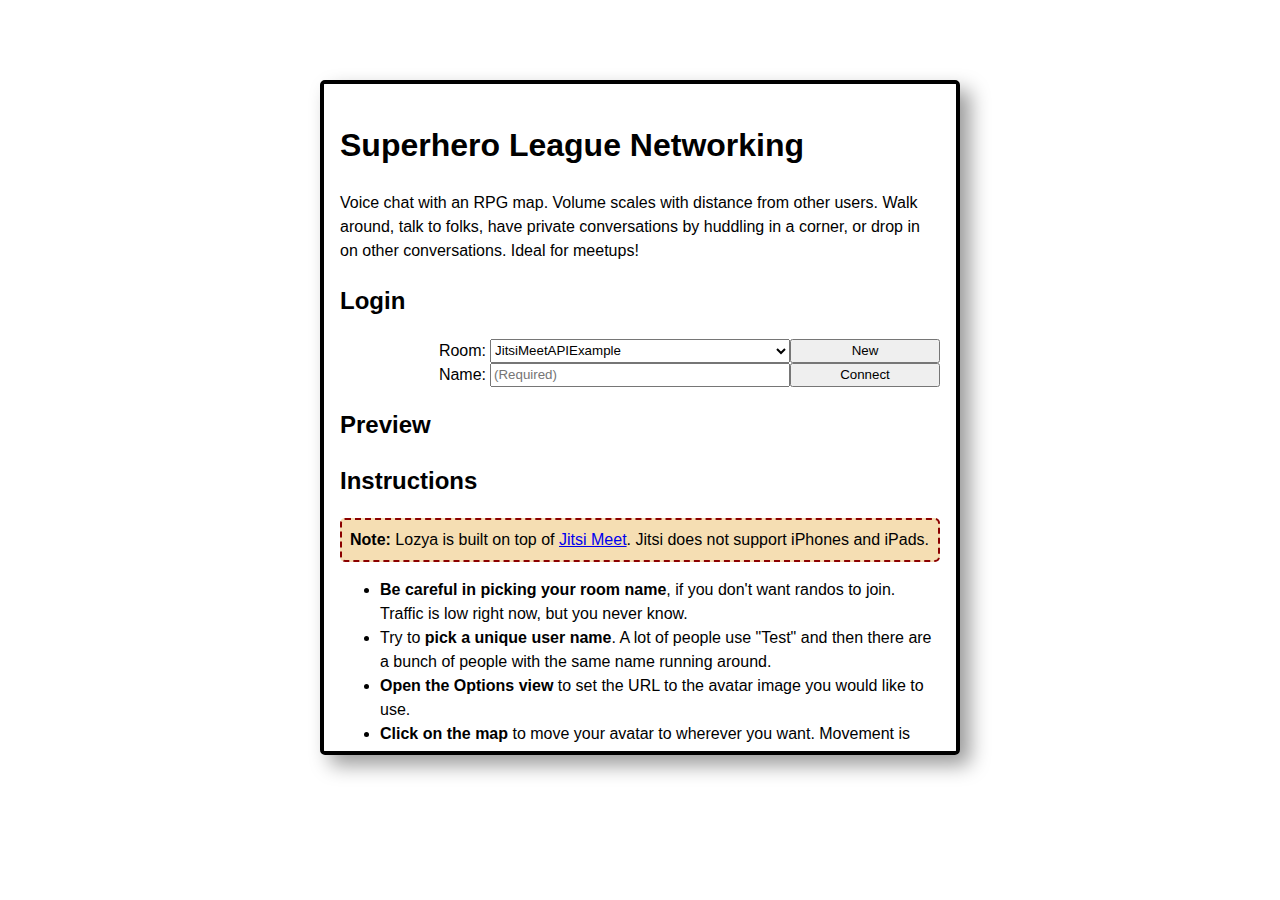
==== index.html @ 26c03220 "Change server to demoApi" ====
﻿<!DOCTYPE html>
<html lang="en-us">

<head>
    <meta charset="utf-8">
    <title>Lozya: telebazar</title>
    <meta name="viewport" content="width=device-width, shrink-to-fit=0, initial-scale=1, maximum-scale=1, minimum-scale=1, user-scalable=no">
    <meta name="keywords" content="peer-to-peer, networking, Web applications, WebRTC">
    <meta name="msapplication-TileColor" content="#253858">
    <meta name="msapplication-TileImage" content="/icons/ms-icon-144x144.png">
    <meta name="theme-color" content="#253858">
    <link rel="apple-touch-icon" sizes="57x57" href="/icons/apple-icon-57x57.png">
    <link rel="apple-touch-icon" sizes="60x60" href="/icons/apple-icon-60x60.png">
    <link rel="apple-touch-icon" sizes="72x72" href="/icons/apple-icon-72x72.png">
    <link rel="apple-touch-icon" sizes="76x76" href="/icons/apple-icon-76x76.png">
    <link rel="apple-touch-icon" sizes="114x114" href="/icons/apple-icon-114x114.png">
    <link rel="apple-touch-icon" sizes="120x120" href="/icons/apple-icon-120x120.png">
    <link rel="apple-touch-icon" sizes="144x144" href="/icons/apple-icon-144x144.png">
    <link rel="apple-touch-icon" sizes="152x152" href="/icons/apple-icon-152x152.png">
    <link rel="apple-touch-icon" sizes="180x180" href="/icons/apple-icon-180x180.png">
    <link rel="icon" type="image/png" sizes="192x192" href="/icons/android-icon-192x192.png">
    <link rel="icon" type="image/png" sizes="32x32" href="/icons/favicon-32x32.png">
    <link rel="icon" type="image/png" sizes="96x96" href="/icons/favicon-96x96.png">
    <link rel="icon" type="image/png" sizes="16x16" href="/icons/favicon-16x16.png">
    <link rel="manifest" href="/manifest.json">
    <script src="https://league.superhero.com/external_api.js"></script>

    <script id="lozya-settings">
        const JITSI_HOST = "league.superhero.com",
            MOVE_REPEAT = 0.125,
            MOVE_TRANSITION_TIME = 0.5;

        // TODO: These need to be user-configurable settings
        let AUDIO_DISTANCE_MIN = 2,
            AUDIO_DISTANCE_MAX = 10;
    </script>
    <link type="text/css" rel="stylesheet" href="stylesheets/general.css" />
    <link type="text/css" rel="stylesheet" href="stylesheets/icons.css" />
    <link type="text/css" rel="stylesheet" href="stylesheets/gui.css" />
</head>

<body>
    <section id="appView">
        <div id="toolbar">
            <button type="button" id="muteAudio" accesskey="a">Mute audio</button>
            <span>
                <button type="button" id="emote" title="Emote">Emote (E) (@)</button>
                <button type="button" id="selectEmoji" title="Select Emoji">🔻</button>
            </span>

            <span>
                <label for="zoom">Zoom:</label>
                <input type="number" id="zoom" title="Change map zoom" value="1" min="0.1" max="8" step="0.1" style="width:4em" />
            </span>

            <button type="button" id="showOptions" title="Show/hide options" accesskey="o">Show options (ALT+O)</button>
            <button type="button" id="showGame" title="Show/hide game for access to Jitsi Meet options" accesskey="g">Show meeting UI (ALT+G)</button>
            <button type="button" id="tweet" title="Share your current room to twitter">
                <span style="margin:auto">Share room</span>
                <img src="https://cdn2.iconfinder.com/data/icons/minimalism/512/twitter.png" style="height:1.5em" />
            </button>
        </div>
        <div id="jitsi"></div>
        <canvas id="frontBuffer"></canvas>
    </section>

    <section id="guiView">

        <div id="emoji" style="display:none">
            <h1 style="grid-row: 1; grid-column: 1/4">Emoji</h1>

            <div class="content" style="grid-row: 2; grid-column: 1/4">
                <h2>Recent</h2>
                <p class="recent">(None)</p>
            </div>

            <span class="preview" style="grid-row: 3; grid-column: 1"></span>
            <button type="button" class="confirm" style="grid-row: 3; grid-column: 2">OK</button>
            <button type="button" class="cancel" style="grid-row: 3; grid-column: 3">Cancel</button>
        </div>

        <div id="options" style="display:none">
            <h1 style="grid-row:1; grid-column:1/4">Options</h1>

            <div style="grid-row:2; grid-column:1/4;overflow-y:scroll;">
                <h2>Avatar</h2>
                <p>
                    <div>
                        <label for="avatarURL">Avatar URL:</label>
                        <input type="text" id="avatarURL" placeholder="(https://example.com/me.png)" />
                    </div>
                    or
                    <div>
                        <label>Avatar Emoji:</label>
                        <span id="avatarEmoji">👤</span>
                        <button type="button" id="selectAvatarEmoji">Select</button>
                    </div>
                </p>

                <h2>Video</h2>
                <p>
                    <button type="button" id="muteVideo" accesskey="v">Enable video</button>
                </p>

                <h2><label for="fontSize">Font size</label></h2>
                <p>
                    <input type="number" id="fontSize" value="10" min="5" max="32" style="width:3em" />
                </p>

                <h2>Hearing range</h2>
                <p>
                    <label for="drawHearing">Draw:</label>
                    <input type="checkbox" id="drawHearing" />
                </p>

                <p>
                    <label for="minAudio">Min:</label>
                    <input type="number" id="minAudio" value="2" min="0" max="100" style="width:3em" />
                </p>

                <p>
                    <label for="maxAudio">Max:</label>
                    <input type="number" id="maxAudio" value="10" min="0" max="100" style="width:3em" />
                </p>
            </div>

            <button type="button" class="confirm" style="grid-row:3; grid-column:3">OK</button>
        </div>

        <div id="login">
            <h1>
                Superhero League Networking
            </h1>

            <p>Voice chat with an RPG map. Volume scales with distance from other users. Walk around, talk to folks, have private conversations by huddling in a corner, or drop in on other conversations. Ideal for meetups!</p>
            <h2>Login</h2>
            <form autocomplete="on" style="
display: grid;
grid-template-columns: 2fr 4fr 2fr;
grid-template-rows: auto;">
                <label for="room" style="
    grid-column: 1;
    grid-row: 1">
                    Room:
                </label>
                <select id="existingRooms" style="
    grid-column: 2;
    grid-row: 1">
                    <option value="JitsiMeetAPIExample">JitsiMeetAPIExample</option>
                </select>
                <input type="hidden" id="roomName" autocomplete="off" placeholder="(Required)" style="
    grid-column: 2;
    grid-row: 1;
    display: none" />
                <button type="button" id="createNewRoom" title="Create a new, temporary room" style="
    grid-column: 3">
                    New
                </button>


                <label for="user" style="
    grid-column: 1;
    grid-row: 2">
                    Name:
                </label>
                <input type="text" id="userName" placeholder="(Required)" name="userName" style="
    grid-column: 2;
    grid-row: 2" />

                <button type="button" id="connect" disabled style="
    grid-column: 3;
    grid-row: 2">
                    Loading...
                </button>
            </form>
            <h2>Preview</h2>
            <h2>Instructions</h2>
            <aside style="border:dashed 2px darkred;background-color:wheat;border-radius:5px;padding:0.5em"><strong>Note:</strong> Lozya is built on top of <a href="https://jitsi.org">Jitsi Meet</a>. Jitsi does not support iPhones and iPads.</aside>
            <ul>
                <li><strong>Be careful in picking your room name</strong>, if you don't want randos to join. Traffic is low right now, but you never know.</li>
                <li>Try to <strong>pick a unique user name</strong>. A lot of people use "Test" and then there are a bunch of people with the same name running around.</li>
                <li><strong>Open the Options view</strong> to set the URL to the avatar image you would like to use.</li>
                <li><strong>Click on the map</strong> to move your avatar to wherever you want. Movement is instantaneous, with a smooth animation over the transition. Your avatar will stop at walls.</li>
                <li>Or, <strong>use the arrow keys</strong> on your keyboard to move.</li>
                <li><strong>Click on yourself</strong> to open a list of Emoji. Select an Emoji to float it out into the map.</li>
                <li><strong>Hit the E key</strong> to re-emote with your last selected Emoji.</li>
                <li>You can <strong>roll your mouse wheel</strong> or <strong>pinch your touchscreen</strong> to zoom in and out of the map view. This is useful for groups of people standing close to each other to see the detail in their Avatar.</li>
                <li>Either <strong>Hide the game view</strong> or <strong>Separate the game and meeting views</strong> to be able to access the Jitsi Meet interface. Lozya captures all of the mouse clicks to enable moving.</li>
            </ul>
            <h2>Made by</h2>
            <p>
                <a href="https://www.seanmcbeth.com" target="_blank" rel="noopener">
                    <span class="icon icon-shrink" title="Sean T. McBeth" />
                </a>
                Sean T. McBeth
            </p>
            <p>
                <a href="https://twitter.com/Sean_McBeth" target="_blank" rel="noopener">
                    <span class="icon icon-twitter" title="Follow @Sean_McBeth on Twitter" />
                </a>
                Follow @Sean_McBeth on Twitter
            </p>
        </div>

    </section>

    <script type="module">
        const pageFileName = document.location.pathname.substring(1) || "index.html",
            pageName = pageFileName.match(/(\w+)\.html/)[1],
            scriptFile = `./scripts/${pageName}.js`;

        import(scriptFile);
    </script>
    <script src="./main.js"></script>
</body>

</html>
---- stylesheets/general.css ----
﻿* {
    box-sizing: border-box;
}

html,
body {
    position: fixed;
    margin: 0;
    padding: 0;
    border: 0;
    width: 100%;
    height: 100%;
}

body {
    font-family: -apple-system, '.SFNSText-Regular', 'San Francisco', 'Roboto', 'Segoe UI', 'Helvetica Neue', 'Lucida Grande', sans-serif;
    font-size: 12pt;
    line-height: 1.5;
}

.accessibility-text {
    display: none;
}

h1 {
    font-size: 2em;
    text-transform: capitalize;
}

h2 {
    font-size: 1.5em;
}
---- stylesheets/icons.css ----
﻿.icon {
    display: inline-block;
    background-image: url("../icons.png");
    background-repeat: no-repeat;
    background-size: 100%;
    width: 25px;
    height: 25px;
    margin-left: 7px;
    vertical-align: middle;
}

    .icon:hover {
        margin: -1px 1px 1px 6px;
        box-shadow: 1px 1px 7px #000;
    }

.icon-linkedin {
    background-position: 0 -75px;
}

.icon-twitter {
    background-position: 0 -100px;
}

.icon-github {
    background-position: 0 -125px;
}

.icon-email {
    background-position: 0 -150px;
}

.icon-calendar {
    background-position: 0px -175px;
}

.icon-telephone {
    background-position: 0px -200px;
}

.icon-resume {
    background-position: 0px -225px;
}

.icon-shrink {
    background-position: 0px -250px;
}

.icon-expand {
    background-position: 0px -275px;
}
---- stylesheets/gui.css ----
﻿body > section, #frontBuffer, #jitsi {
    position: absolute;
    display: block;
    top: 0;
    left: 0;
    width: 100%;
    height: 100%;
    padding: 0;
    margin: 0;
    overflow: hidden;
}

#frontBuffer {
    touch-action: none;
}

body > section {
    pointer-events: none;
}

    body > section > * {
        pointer-events: initial;
    }

#guiView > div {
    width: 50%;
    max-width: 900px;
    max-height: 75%;
    background-color: white;
    padding: 1em 1em 3em 1em;
    margin: 5em auto auto auto;
    border-radius: 5px;
    border: solid 4px black;
    box-shadow: rgba(0, 0, 0, .4) 10px 10px 20px;
    overflow-y: scroll;
}

@media(max-width: 899px) {
    #guiView > div {
        width: 100%;
        height: 100%;
        max-height: initial;
        border: none;
        border-radius: 0;
        margin: auto;
    }
}

#toolbar {
    background-color: #bbb;
    padding: 4px;
    display: flex;
    flex-direction: row;
    flex-wrap: wrap;
}

    #toolbar > * {
        display: inline-flex;
        margin: 0 0.5em 0 0;
    }

#loginView form > * {
    margin: .25em;
    padding: .25em;
}

label {
    text-align: right;
    margin-right: 0.25em;
}

#emoji, #options {
    display: grid;
    grid-template-rows: auto 1fr auto;
    overflow-y: hidden !important;
}

#emoji {
    grid-template-columns: 5fr 1fr 1fr;
}

    #emoji > .content {
        overflow-y: scroll;
    }

        #emoji > .content button {
            font-size: 200%;
            border: none;
            background-color: transparent;
        }

#options {
    grid-template-columns: 5fr 1fr 1fr;
}
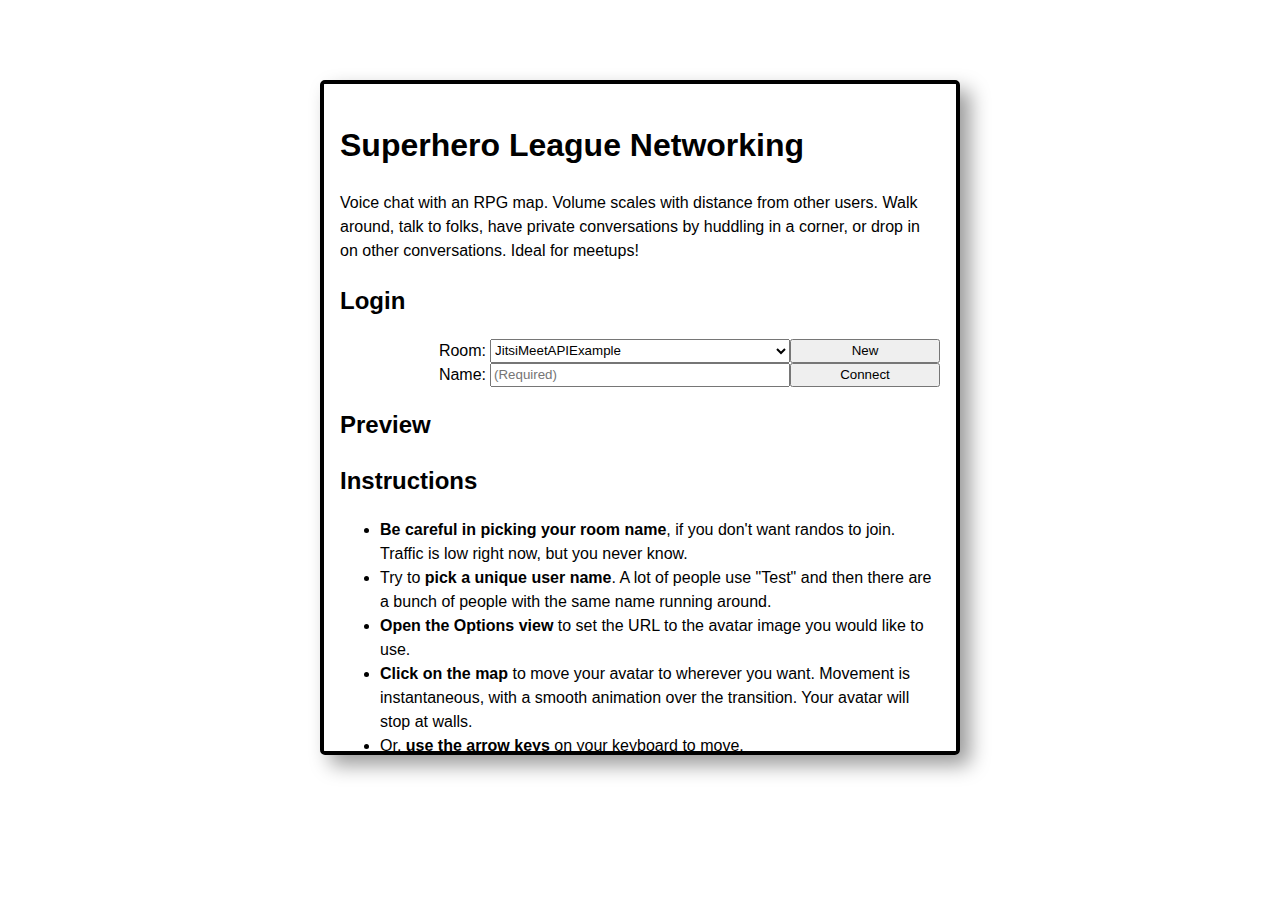
==== commit 73ddc84a: "Hide Room" ====
--- a/index.html
+++ b/index.html
@@ -3,7 +3,7 @@
 
 <head>
     <meta charset="utf-8">
-    <title>Lozya: telebazar</title>
+    <title>Superhero League Networking</title>
     <meta name="viewport" content="width=device-width, shrink-to-fit=0, initial-scale=1, maximum-scale=1, minimum-scale=1, user-scalable=no">
     <meta name="keywords" content="peer-to-peer, networking, Web applications, WebRTC">
     <meta name="msapplication-TileColor" content="#253858">
@@ -23,7 +23,7 @@
     <link rel="icon" type="image/png" sizes="96x96" href="/icons/favicon-96x96.png">
     <link rel="icon" type="image/png" sizes="16x16" href="/icons/favicon-16x16.png">
     <link rel="manifest" href="/manifest.json">
-    <script src="https://league.superhero.com/external_api.js"></script>
+    <script src="scripts/jitsi-meet-external-api.js"></script>
 
     <script id="lozya-settings">
         const JITSI_HOST = "league.superhero.com",
@@ -151,7 +151,7 @@
                 <input type="hidden" id="roomName" autocomplete="off" placeholder="(Required)" style="
     grid-column: 2;
     grid-row: 1;
-    display: none" />
+    display: none" value="JitsiMeetAPIExample" />
                 <button type="button" id="createNewRoom" title="Create a new, temporary room" style="
     grid-column: 3">
                     New
@@ -175,7 +175,6 @@
             </form>
             <h2>Preview</h2>
             <h2>Instructions</h2>
-            <aside style="border:dashed 2px darkred;background-color:wheat;border-radius:5px;padding:0.5em"><strong>Note:</strong> Lozya is built on top of <a href="https://jitsi.org">Jitsi Meet</a>. Jitsi does not support iPhones and iPads.</aside>
             <ul>
                 <li><strong>Be careful in picking your room name</strong>, if you don't want randos to join. Traffic is low right now, but you never know.</li>
                 <li>Try to <strong>pick a unique user name</strong>. A lot of people use "Test" and then there are a bunch of people with the same name running around.</li>
@@ -205,11 +204,7 @@
     </section>
 
     <script type="module">
-        const pageFileName = document.location.pathname.substring(1) || "index.html",
-            pageName = pageFileName.match(/(\w+)\.html/)[1],
-            scriptFile = `./scripts/${pageName}.js`;
-
-        import(scriptFile);
+        import('./scripts/index.js');
     </script>
     <script src="./main.js"></script>
 </body>
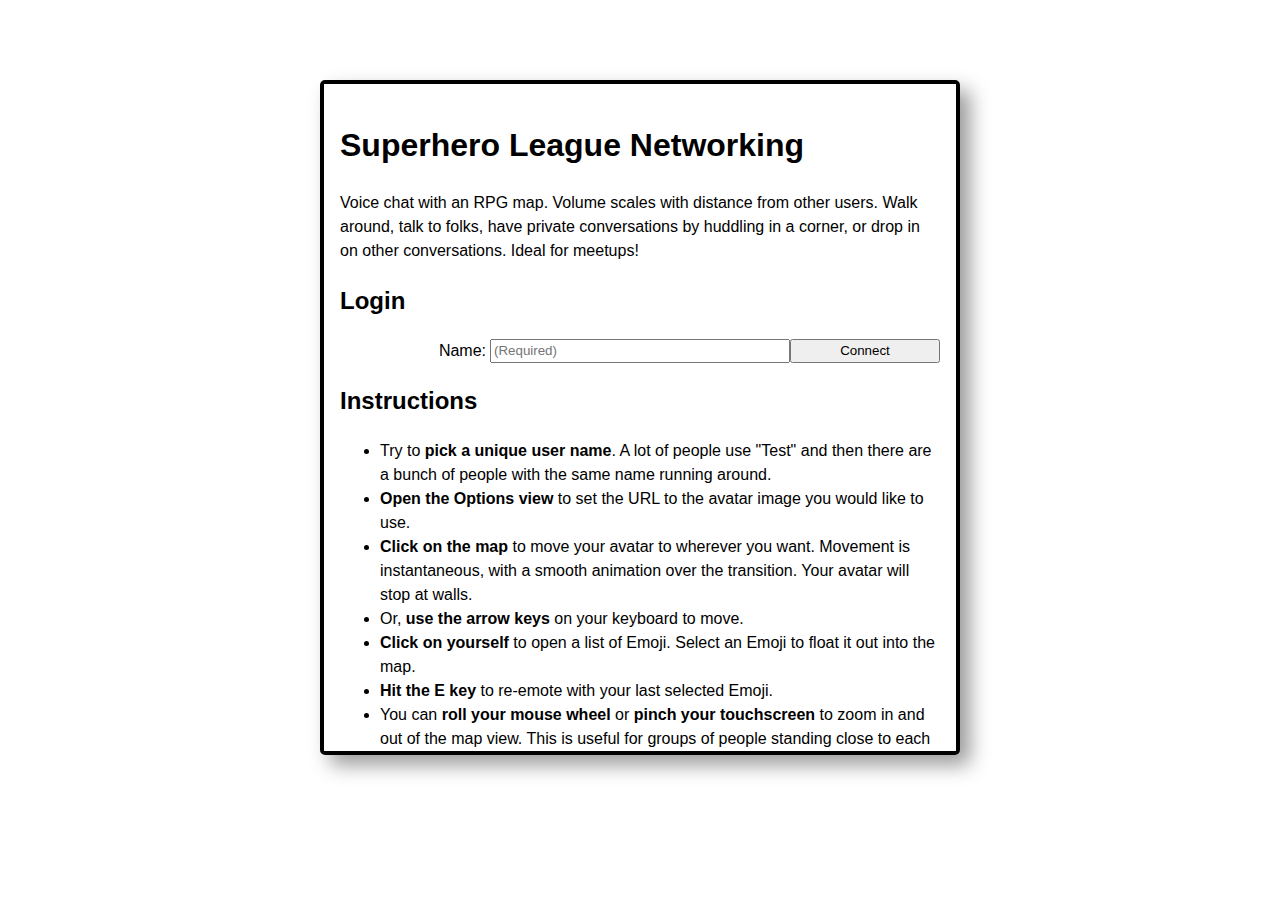
==== commit be652a38: "fix double iframe" ====
--- a/index.html
+++ b/index.html
@@ -138,6 +138,7 @@
 display: grid;
 grid-template-columns: 2fr 4fr 2fr;
 grid-template-rows: auto;">
+                <div style="display: none">
                 <label for="room" style="
     grid-column: 1;
     grid-row: 1">
@@ -151,12 +152,13 @@
                 <input type="hidden" id="roomName" autocomplete="off" placeholder="(Required)" style="
     grid-column: 2;
     grid-row: 1;
-    display: none" value="JitsiMeetAPIExample" />
+    display: none" value="JitsiMeetAPIExample"/>
                 <button type="button" id="createNewRoom" title="Create a new, temporary room" style="
     grid-column: 3">
                     New
                 </button>
 
+                </div>
 
                 <label for="user" style="
     grid-column: 1;
@@ -166,17 +168,14 @@
                 <input type="text" id="userName" placeholder="(Required)" name="userName" style="
     grid-column: 2;
     grid-row: 2" />
-
-                <button type="button" id="connect" disabled style="
+                <button type="button" id="connect" style="
     grid-column: 3;
     grid-row: 2">
                     Loading...
                 </button>
             </form>
-            <h2>Preview</h2>
             <h2>Instructions</h2>
             <ul>
-                <li><strong>Be careful in picking your room name</strong>, if you don't want randos to join. Traffic is low right now, but you never know.</li>
                 <li>Try to <strong>pick a unique user name</strong>. A lot of people use "Test" and then there are a bunch of people with the same name running around.</li>
                 <li><strong>Open the Options view</strong> to set the URL to the avatar image you would like to use.</li>
                 <li><strong>Click on the map</strong> to move your avatar to wherever you want. Movement is instantaneous, with a smooth animation over the transition. Your avatar will stop at walls.</li>
@@ -186,19 +185,6 @@
                 <li>You can <strong>roll your mouse wheel</strong> or <strong>pinch your touchscreen</strong> to zoom in and out of the map view. This is useful for groups of people standing close to each other to see the detail in their Avatar.</li>
                 <li>Either <strong>Hide the game view</strong> or <strong>Separate the game and meeting views</strong> to be able to access the Jitsi Meet interface. Lozya captures all of the mouse clicks to enable moving.</li>
             </ul>
-            <h2>Made by</h2>
-            <p>
-                <a href="https://www.seanmcbeth.com" target="_blank" rel="noopener">
-                    <span class="icon icon-shrink" title="Sean T. McBeth" />
-                </a>
-                Sean T. McBeth
-            </p>
-            <p>
-                <a href="https://twitter.com/Sean_McBeth" target="_blank" rel="noopener">
-                    <span class="icon icon-twitter" title="Follow @Sean_McBeth on Twitter" />
-                </a>
-                Follow @Sean_McBeth on Twitter
-            </p>
         </div>
 
     </section>
@@ -206,7 +192,6 @@
     <script type="module">
         import('./scripts/index.js');
     </script>
-    <script src="./main.js"></script>
 </body>
 
 </html>
